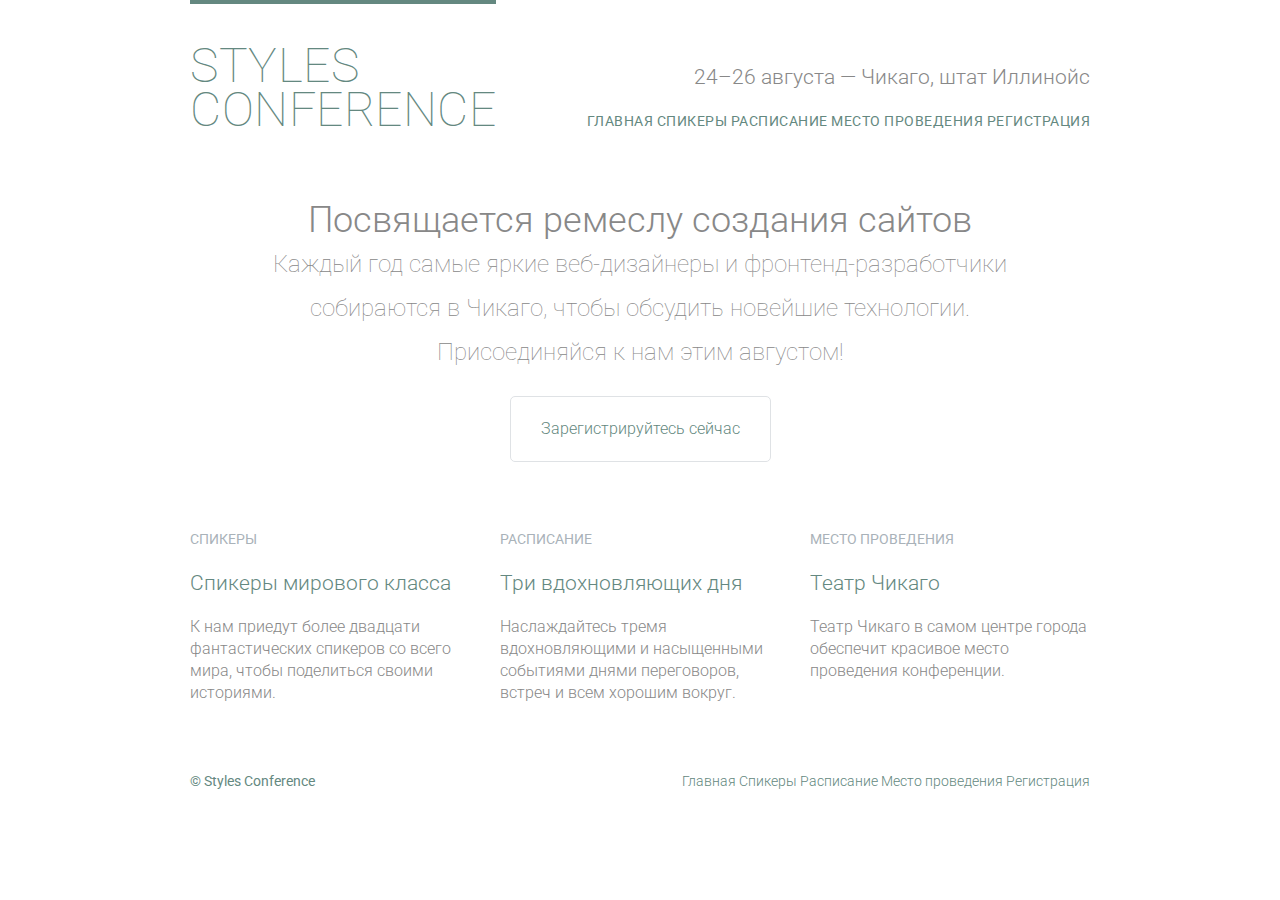
==== index.html @ 745e70d3 "add: tipographics, body, block-model, основное содержимое" ====
﻿<!DOCTYPE html>
<html lang="ru">
<head>
  <meta charset="utf-8">
  <title>Styles Conference</title>
  <link rel="stylesheet" href="assets/stylesheets/main.css">
  <link rel="stylesheet" href="https://fonts.googleapis.com/css?family=Roboto:400,300,100&subset=cyrillic,latin">
</head>
<body>

  <header class="container group">
    <h1 class="logo">
        <a href="index.html">Styles <br> Conference</a>
    </h1>
	
    <h3 class="tagline">24&ndash;26 августа &mdash; Чикаго, штат Иллинойс</h3>
    
	<nav class="nav primary-nav">
      <a href="index.html">Главная</a>
      <a href="speakers.html">Спикеры</a>
      <a href="schedule.html">Расписание</a>
      <a href="venue.html">Место проведения</a>
      <a href="register.html">Регистрация</a>
    </nav>
  </header>
  
  <section class="hero container">
    <h2>Посвящается ремеслу создания сайтов</h2>
    <p>Каждый год самые яркие веб-дизайнеры и фронтенд-разработчики собираются в Чикаго, 
       чтобы обсудить новейшие технологии. Присоединяйся к нам этим августом!</p>
	   
    <a class="btn btn-alt" href="register.html">Зарегистрируйтесь сейчас</a>
  </section>
  
  <section class="grid">
  	<!-- Спикеры -->
    <section class="teaser col-1-3">
	  <a href="speakers.html">
        <h5>Спикеры</h5>
        <h3>Спикеры мирового класса</h3>
	  </a>
      <p>К нам приедут более двадцати фантастических спикеров со всего мира, чтобы поделиться своими историями.</p>
    </section><!--
  
  Расписание
  
  --><section class="col-1-3">
      <a href="schedule.html">
        <h5>Расписание</h5>
        <h3>Три вдохновляющих дня</h3>
	  </a>
      <p>Наслаждайтесь тремя вдохновляющими и насыщенными событиями днями переговоров, встреч и всем хорошим вокруг.</p>
    </section><!--
  
  Место проведения
  
  --><section class="col-1-3">
      <a href="venue.html">
        <h5>Место проведения</h5>
        <h3>Театр Чикаго</h3>
	  </a>
      <p>Театр Чикаго в самом центре города обеспечит красивое место проведения конференции.</p>
    </section>
  </section>
  
  <footer class="primary-footer container group">
    <small>&copy; Styles Conference</small>
    <nav class="nav">
      <a href="index.html">Главная</a>
      <a href="speakers.html">Спикеры</a>
      <a href="schedule.html">Расписание</a>
      <a href="venue.html">Место проведения</a>
      <a href="register.html">Регистрация</a>
    </nav>
  </footer>
	 
</body>
</html>
---- assets/stylesheets/main.css ----
/* http://meyerweb.com/eric/tools/css/reset/ 2. v2.0 | 20110126
  License: none (public domain)
*/
html, body, div, span, applet, object, iframe,
h1, h2, h3, h4, h5, h6, p, blockquote, pre,
a, abbr, acronym, address, big, cite, code,
del, dfn, em, img, ins, kbd, q, s, samp,
small, strike, strong, sub, sup, tt, var,
b, u, i, center,
dl, dt, dd, ol, ul, li,
fieldset, form, label, legend,
table, caption, tbody, tfoot, thead, tr, th, td,
article, aside, canvas, details, embed,
figure, figcaption, footer, header, hgroup,
menu, nav, output, ruby, section, summary,
time, mark, audio, video {
  margin: 0;
  padding: 0;
  border: 0;
  font-size: 100%;
  font: inherit;
  vertical-align: baseline;
}
/* HTML5 display-role reset for older browsers */
article, aside, details, figcaption, figure,
footer, header, hgroup, menu, nav, section {
  display: block;
}
body {
  line-height: 1;
}
ol, ul {
  list-style: none;
}
blockquote, q {
  quotes: none;
}
blockquote:before, blockquote:after,
q:before, q:after {
  content: '';
  content: none;
}
table {
  border-collapse: collapse;
  border-spacing: 0;
}


/*
  ========================================
  Пользовательские стили
  ========================================
*/

body {
  color: #888;
  font: 300 16px/22px "Roboto", "Open Sans", "Helvetica Neue", Helvetica, Arial, sans-serif;
}

/*
  ========================================
  Сетка
  ========================================
*/

*,
*:before,
*:after {
  -webkit-box-sizing: border-box;
  -moz-box-sizing: border-box;
  box-sizing: border-box;
}

.container {
  padding-left: 30px;
  padding-right: 30px;
}

.col-1-3 {
  width: 33.33%;
}

.col-2-3 {
  width: 66.67%;
}

.col-1-3,
.col-2-3 {
  display: inline-block;
  vertical-align: top;
}

.grid,
.col-1-3,
.col-2-3 {
  padding-left: 15px;
  padding-right: 15px;
}

.container, 
.grid {
  margin: 0 auto;
  width: 960px;
}


/*
  ========================================
  Clearfix
  ========================================
*/

.group::before,
.group::after {
  content: "";
  display: table;
}
.group::after {
  clear: both;
}
.group {
  clear: both;
  *zoom: 1;
}

/*
  ========================================
  Типографика
  ========================================
*/

h1, h3, h4, h5, p {
  margin-bottom: 22px;
}

h1, h2, h3, h4, {
  color: #648880;
}

h1 {
  font-size: 36px;
  line-height: 44px;
}

h2 {
  font-size: 24px;
  line-height: 44px;
}

h3 {
  font-size: 21px;
}

h4 {
  font-size: 18px;
}

h5 {
  color: #a9b2b9;
  font-size: 14px;
  font-weight: 400;
  text-transform: uppercase;
}

strong {
  font-weight: 400;
}

cite, em {
  font-style: italic;
}

.tagline {
  margin: 66px 0 22px 0;
  text-align: right;
}

.primary-nav {
  font-size: 14px;
  font-weight: 400;
  letter-spacing: .5px;
  text-transform: right;
  text-transform: uppercase;
}

/*
  ========================================
  ссылки
  ========================================
*/

a:hover {
  color: #a9b2b9;
}

a {
  color: #648880;
  text-decoration: none;
}

p a {
  border-bottom: 1px solid #dfe2e5;
}

/*
  ========================================
  Кнопки
  ========================================
*/

.btn {
  border-radius: 5px;
  display: inline-block;
  margin: 0;
}

.btn-alt {
  border: 1px solid #dfe2e5;
  padding: 10px 30px;
}

/*
  ========================================
  Главная страница
  ========================================
*/

.hero {
  line-height: 44px;
  padding: 22px 80px 66px 80px;
  text-align: center;
}

.hero h2 {
  font-size: 36px;
}

.hero p {
  font-size: 24px;
  font-weight: 100;
}

.teaser a:hover h3 {
  color: #a9b2b9;
}

/*
  ========================================
  Основной заголовок
  ========================================
*/

.logo {
  border-top: 4px solid #648880;
  float: left;
  font-size: 48px;
  font-weight: 100;
  letter-spacing: .5px;
  line-height: 44px;
  padding: 40px 0 22px 0;
  text-transform: uppercase;
}

/*
  ========================================
  Основной подвал
  ========================================
*/

.primary-footer {
  color: #648880;
  font-size: 14px;
  padding-bottom: 44px;
  padding-top: 44px;
}

.primary-footer small {
  float: left;
  font-weight: 400;
}

/*
  ========================================
  Навигация
  ========================================
*/
.nav {
  text-align: right;
}
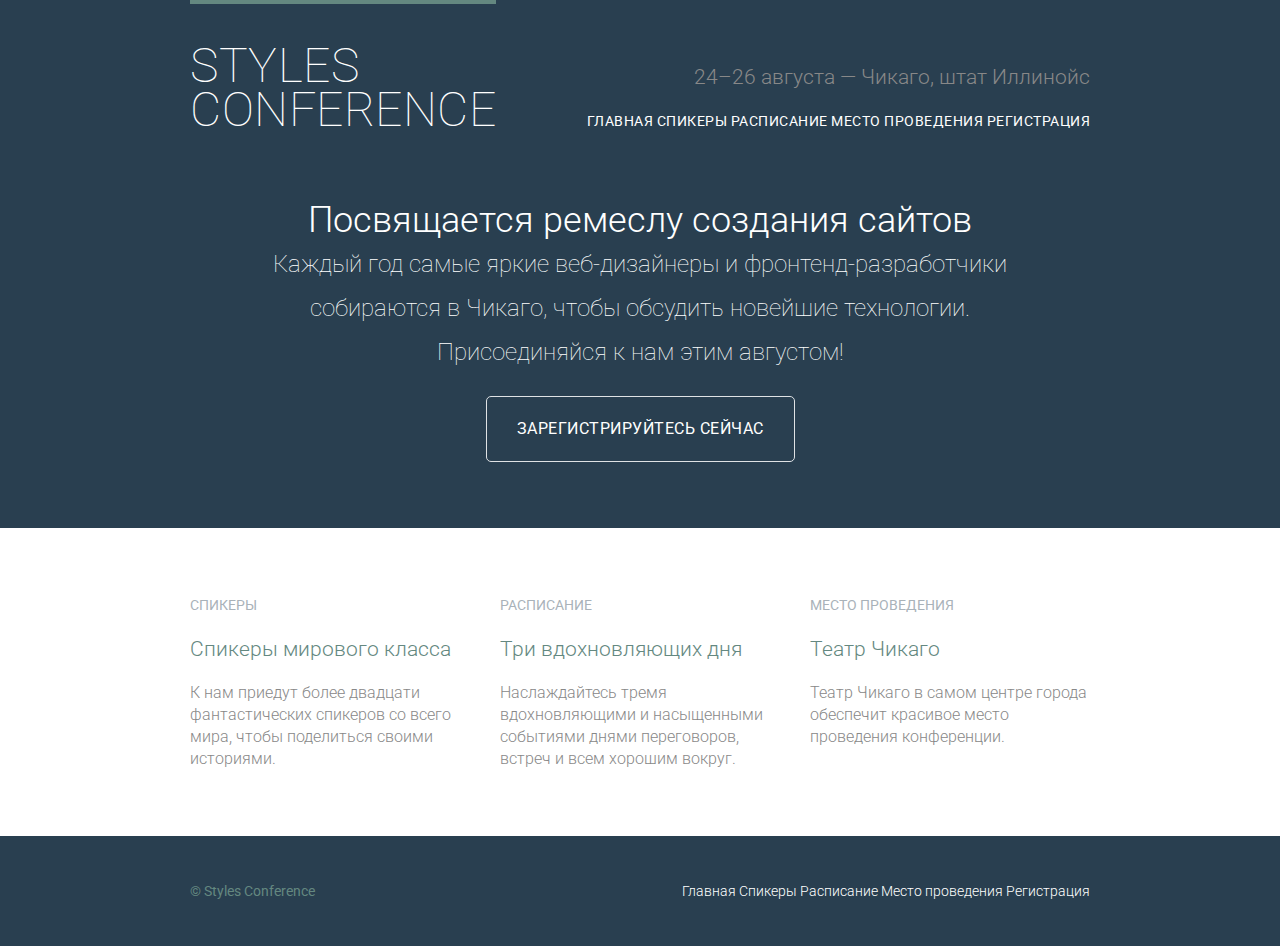
==== commit 23889882: "background: linear-gradient" ====
--- a/index.html
+++ b/index.html
@@ -8,7 +8,7 @@
 </head>
 <body>
 
-  <header class="container group">
+  <header class="primary-header container group">
     <h1 class="logo">
         <a href="index.html">Styles <br> Conference</a>
     </h1>
@@ -32,7 +32,8 @@
     <a class="btn btn-alt" href="register.html">Зарегистрируйтесь сейчас</a>
   </section>
   
-  <section class="grid">
+  <section class="row">
+  <div class="grid">
   	<!-- Спикеры -->
     <section class="teaser col-1-3">
 	  <a href="speakers.html">
@@ -61,6 +62,7 @@
 	  </a>
       <p>Театр Чикаго в самом центре города обеспечит красивое место проведения конференции.</p>
     </section>
+   </div>
   </section>
   
   <footer class="primary-footer container group">
--- a/assets/stylesheets/main.css
+++ b/assets/stylesheets/main.css
@@ -53,6 +53,7 @@
 */
 
 body {
+  background: #293f50;
   color: #888;
   font: 300 16px/22px "Roboto", "Open Sans", "Helvetica Neue", Helvetica, Arial, sans-serif;
 }
@@ -125,6 +126,30 @@
 
 /*
   ========================================
+  Полосы
+  ========================================
+*/
+
+.row,
+.row-alt {
+  min-width: 960px;
+}
+
+.row {
+  background: #fff;
+  padding: 66px 0 44px 0;
+}
+
+.row-alt {
+  background: #cde2c1;
+  background: -webkit-box-linear-gradient(to right, #a1d3b0, #f6f1d3);
+  background: -moz-linear-gradient(to right, #a1d3b0, #f6f1d3);
+  background: linear-gradient(to right, #a1d3b0, #f6f1d3);
+  padding: 44px 0 22px 0;
+}
+
+/*
+  ========================================
   Типографика
   ========================================
 */
@@ -185,6 +210,21 @@
 
 /*
   ========================================
+  Вступление
+  ========================================
+*/
+
+.lead {
+  text-align: center;
+}
+
+.lead p {
+  font-size: 21px;
+  line-height: 33px;
+}
+
+/*
+  ========================================
   ссылки
   ========================================
 */
@@ -202,6 +242,16 @@
   border-bottom: 1px solid #dfe2e5;
 }
 
+.primary-header a,
+.primary-footer a {
+  color: #fff;
+}
+
+.primary-header a:hover,
+.primary-footer a:hover {
+  color: #648880;
+}
+
 /*
   ========================================
   Кнопки
@@ -210,8 +260,13 @@
 
 .btn {
   border-radius: 5px;
+  color: #fff;
+  cursor: pointer;
   display: inline-block;
+  font-weight: 400;
+  letter-spacing: .5px;
   margin: 0;
+  text-transform: uppercase;
 }
 
 .btn-alt {
@@ -219,6 +274,11 @@
   padding: 10px 30px;
 }
 
+.btn-alt:hover {
+  background: #fff;
+  color: #648880;
+}
+
 /*
   ========================================
   Главная страница
@@ -226,6 +286,7 @@
 */
 
 .hero {
+  color: #fff;
   line-height: 44px;
   padding: 22px 80px 66px 80px;
   text-align: center;
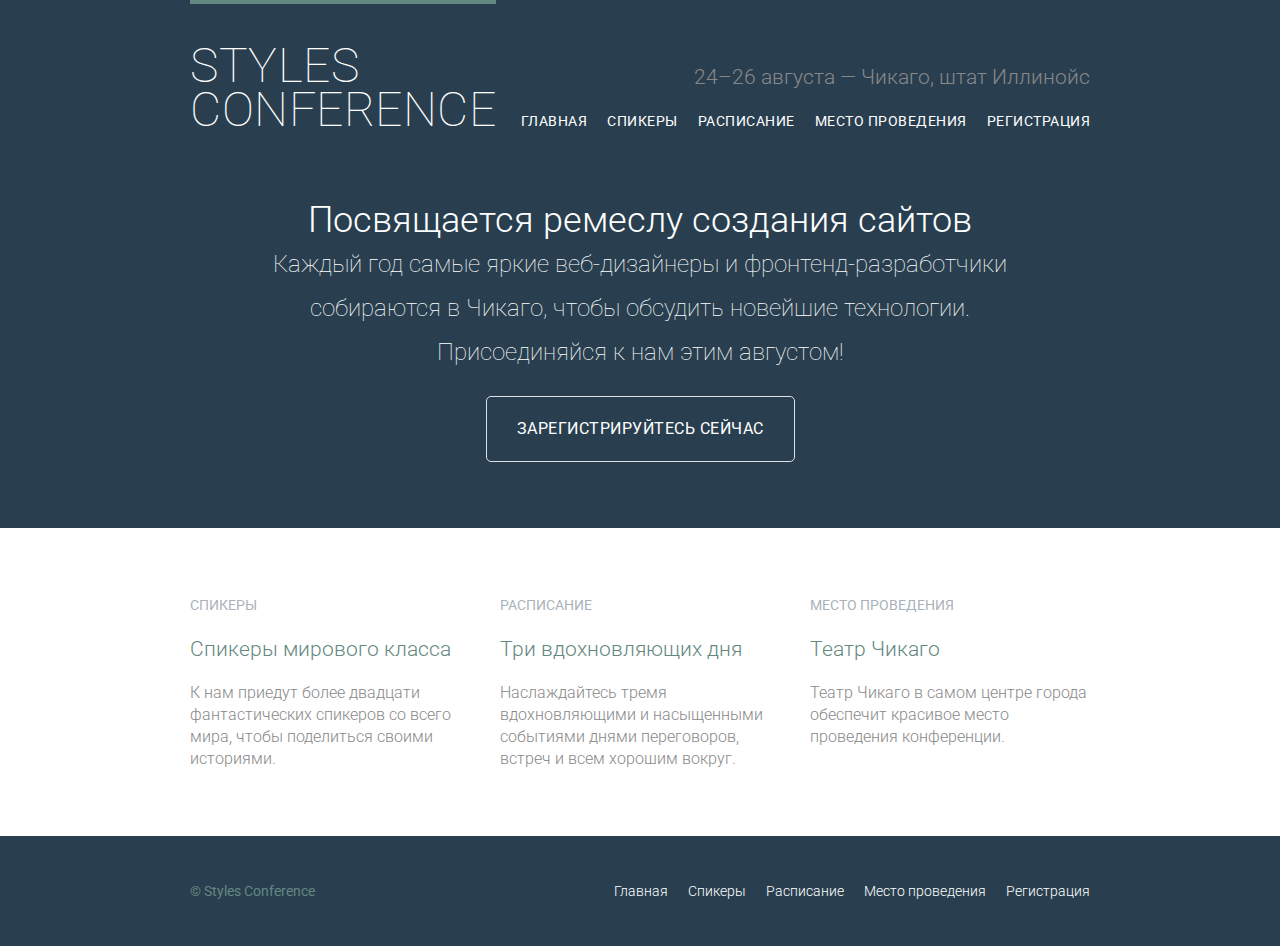
==== commit 99467b5f: "add speakers" ====
--- a/index.html
+++ b/index.html
@@ -16,11 +16,13 @@
     <h3 class="tagline">24&ndash;26 августа &mdash; Чикаго, штат Иллинойс</h3>
     
 	<nav class="nav primary-nav">
-      <a href="index.html">Главная</a>
-      <a href="speakers.html">Спикеры</a>
-      <a href="schedule.html">Расписание</a>
-      <a href="venue.html">Место проведения</a>
-      <a href="register.html">Регистрация</a>
+		<ul>
+			<li><a href="index.html">Главная</a></li><!--
+		--><li><a href="speakers.html">Спикеры</a></li><!--
+		--><li><a href="schedule.html">Расписание</a></li><!--
+		--><li><a href="venue.html">Место проведения</a></li><!--
+		--><li><a href="register.html">Регистрация</a></li>      
+      	</ul>
     </nav>
   </header>
   
@@ -68,11 +70,13 @@
   <footer class="primary-footer container group">
     <small>&copy; Styles Conference</small>
     <nav class="nav">
-      <a href="index.html">Главная</a>
-      <a href="speakers.html">Спикеры</a>
-      <a href="schedule.html">Расписание</a>
-      <a href="venue.html">Место проведения</a>
-      <a href="register.html">Регистрация</a>
+      <ul>
+			<li><a href="index.html">Главная</a></li><!--
+		--><li><a href="speakers.html">Спикеры</a></li><!--
+		--><li><a href="schedule.html">Расписание</a></li><!--
+		--><li><a href="venue.html">Место проведения</a></li><!--
+		--><li><a href="register.html">Регистрация</a></li>      
+      	</ul>
     </nav>
   </footer>
 	 
--- a/assets/stylesheets/main.css
+++ b/assets/stylesheets/main.css
@@ -347,4 +347,32 @@
 */
 .nav {
   text-align: right;
+}
+
+.nav li {
+  display: inline-block;
+  margin: 0 10px;
+  vertical-align: top;
+}
+
+.nav li:last-child {
+  margin-right: 0;
+}
+
+/*
+  ========================================
+  Спикеры
+  ========================================
+*/
+
+.speakers-info {
+  border: 1px solid #dfe2e5;
+  border-radius: 5px;
+  margin-top: 88px;
+  padding: 22px 0;
+  text-align: center;
+}
+
+.speaker {
+  margin-bottom: 44px;
 }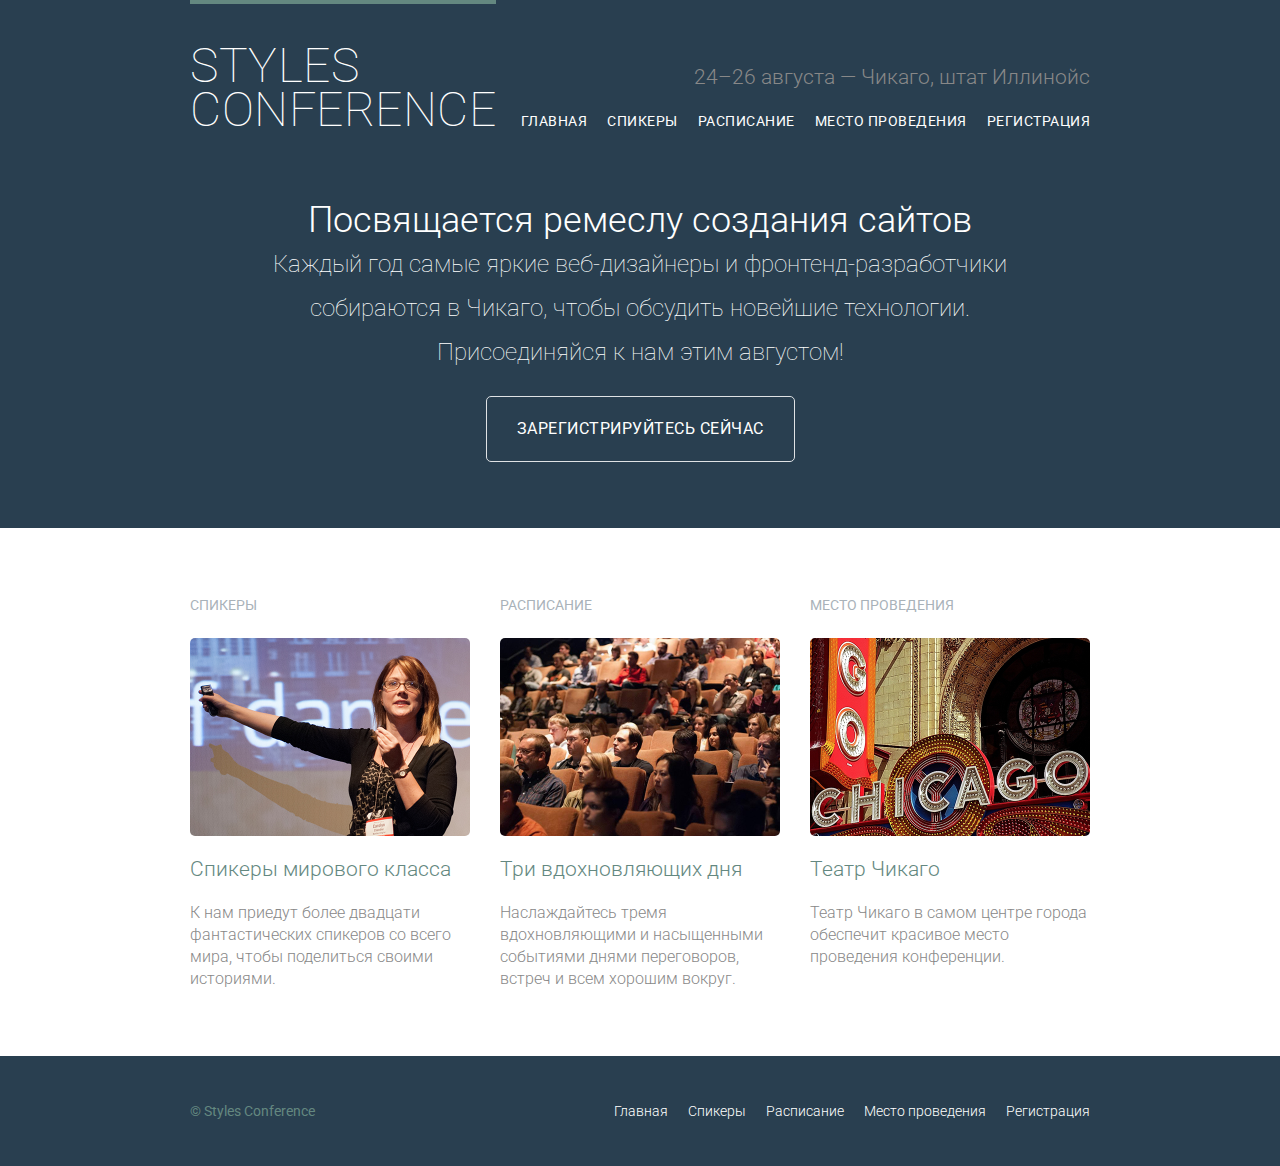
==== commit 85471ab7: "add speakers images" ====
--- a/index.html
+++ b/index.html
@@ -8,77 +8,80 @@
 </head>
 <body>
 
-  <header class="primary-header container group">
-    <h1 class="logo">
-        <a href="index.html">Styles <br> Conference</a>
-    </h1>
-	
-    <h3 class="tagline">24&ndash;26 августа &mdash; Чикаго, штат Иллинойс</h3>
-    
-	<nav class="nav primary-nav">
-		<ul>
-			<li><a href="index.html">Главная</a></li><!--
-		--><li><a href="speakers.html">Спикеры</a></li><!--
-		--><li><a href="schedule.html">Расписание</a></li><!--
-		--><li><a href="venue.html">Место проведения</a></li><!--
-		--><li><a href="register.html">Регистрация</a></li>      
-      	</ul>
-    </nav>
-  </header>
+	<header class="primary-header container group">
+	    <h1 class="logo">
+	        <a href="index.html">Styles <br> Conference</a>
+	    </h1>
+		
+	    <h3 class="tagline">24&ndash;26 августа &mdash; Чикаго, штат Иллинойс</h3>
+	    
+		<nav class="nav primary-nav">
+			<ul>
+				<li><a href="index.html">Главная</a></li><!--
+			--><li><a href="speakers.html">Спикеры</a></li><!--
+			--><li><a href="schedule.html">Расписание</a></li><!--
+			--><li><a href="venue.html">Место проведения</a></li><!--
+			--><li><a href="register.html">Регистрация</a></li>      
+	      	</ul>
+	    </nav>
+	</header>
   
-  <section class="hero container">
-    <h2>Посвящается ремеслу создания сайтов</h2>
-    <p>Каждый год самые яркие веб-дизайнеры и фронтенд-разработчики собираются в Чикаго, 
-       чтобы обсудить новейшие технологии. Присоединяйся к нам этим августом!</p>
-	   
-    <a class="btn btn-alt" href="register.html">Зарегистрируйтесь сейчас</a>
-  </section>
+	<section class="hero container">
+	    <h2>Посвящается ремеслу создания сайтов</h2>
+	    <p>Каждый год самые яркие веб-дизайнеры и фронтенд-разработчики собираются в Чикаго, 
+	       чтобы обсудить новейшие технологии. Присоединяйся к нам этим августом!</p>
+		   
+	    <a class="btn btn-alt" href="register.html">Зарегистрируйтесь сейчас</a>
+	</section>
   
-  <section class="row">
-  <div class="grid">
-  	<!-- Спикеры -->
-    <section class="teaser col-1-3">
-	  <a href="speakers.html">
-        <h5>Спикеры</h5>
-        <h3>Спикеры мирового класса</h3>
-	  </a>
-      <p>К нам приедут более двадцати фантастических спикеров со всего мира, чтобы поделиться своими историями.</p>
-    </section><!--
+	<section class="row">
+	  <div class="grid">
+	  	<!-- Спикеры -->
+	    <section class="teaser col-1-3">
+		  <h5>Спикеры</h5>
+		  <a href="speakers.html">
+	      	<img src="assets/images/home/speakers.jpg" alt="Профессиональные спикеры">  
+	        <h3>Спикеры мирового класса</h3>
+		  </a>
+	      <p>К нам приедут более двадцати фантастических спикеров со всего мира, чтобы поделиться своими историями.</p>
+	    </section><!--
+	  
+	  Расписание
+	  
+	  --><section class="teaser col-1-3">
+	      <h5>Расписание</h5>
+	      <a href="schedule.html">
+	        <img src="assets/images/home/schedule.jpg" alt="Расписание">
+	        <h3>Три вдохновляющих дня</h3>
+		  </a>
+	      <p>Наслаждайтесь тремя вдохновляющими и насыщенными событиями днями переговоров, встреч и всем хорошим вокруг.</p>
+	    </section><!--
+	  
+	  Место проведения
+	  
+	  --><section class="teaser col-1-3">
+	      <h5>Место проведения</h5>
+	      <a href="venue.html">
+	        <img src="assets/images/home/venue.jpg" alt="Место проведения">
+	        <h3>Театр Чикаго</h3>
+		  </a>
+	      <p>Театр Чикаго в самом центре города обеспечит красивое место проведения конференции.</p>
+	    </section>
+	   </div>
+	</section>
   
-  Расписание
-  
-  --><section class="col-1-3">
-      <a href="schedule.html">
-        <h5>Расписание</h5>
-        <h3>Три вдохновляющих дня</h3>
-	  </a>
-      <p>Наслаждайтесь тремя вдохновляющими и насыщенными событиями днями переговоров, встреч и всем хорошим вокруг.</p>
-    </section><!--
-  
-  Место проведения
-  
-  --><section class="col-1-3">
-      <a href="venue.html">
-        <h5>Место проведения</h5>
-        <h3>Театр Чикаго</h3>
-	  </a>
-      <p>Театр Чикаго в самом центре города обеспечит красивое место проведения конференции.</p>
-    </section>
-   </div>
-  </section>
-  
-  <footer class="primary-footer container group">
-    <small>&copy; Styles Conference</small>
-    <nav class="nav">
-      <ul>
-			<li><a href="index.html">Главная</a></li><!--
-		--><li><a href="speakers.html">Спикеры</a></li><!--
-		--><li><a href="schedule.html">Расписание</a></li><!--
-		--><li><a href="venue.html">Место проведения</a></li><!--
-		--><li><a href="register.html">Регистрация</a></li>      
-      	</ul>
-    </nav>
-  </footer>
+	<footer class="primary-footer container group">
+	    <small>&copy; Styles Conference</small>
+	    <nav class="nav">
+	      <ul>
+				<li><a href="index.html">Главная</a></li><!--
+			--><li><a href="speakers.html">Спикеры</a></li><!--
+			--><li><a href="schedule.html">Расписание</a></li><!--
+			--><li><a href="venue.html">Место проведения</a></li><!--
+			--><li><a href="register.html">Регистрация</a></li>      
+	      	</ul>
+	    </nav>
+	</footer>
 	 
 </body>
 </html>--- a/assets/stylesheets/main.css
+++ b/assets/stylesheets/main.css
@@ -305,6 +305,13 @@
   color: #a9b2b9;
 }
 
+.teaser img {
+  border-radius: 5px;
+  display: block;
+  margin-bottom: 22px;
+  max-width: 100%;
+}
+
 /*
   ========================================
   Основной заголовок
@@ -369,8 +376,15 @@
   border: 1px solid #dfe2e5;
   border-radius: 5px;
   margin-top: 88px;
-  padding: 22px 0;
+  padding: 22px;
   text-align: center;
+}
+
+.speakers-info img {
+  border-radius: 50%;
+  height: 130px;
+  margin: -66px 0 22px 0;
+  vertical-align: top;
 }
 
 .speaker {
